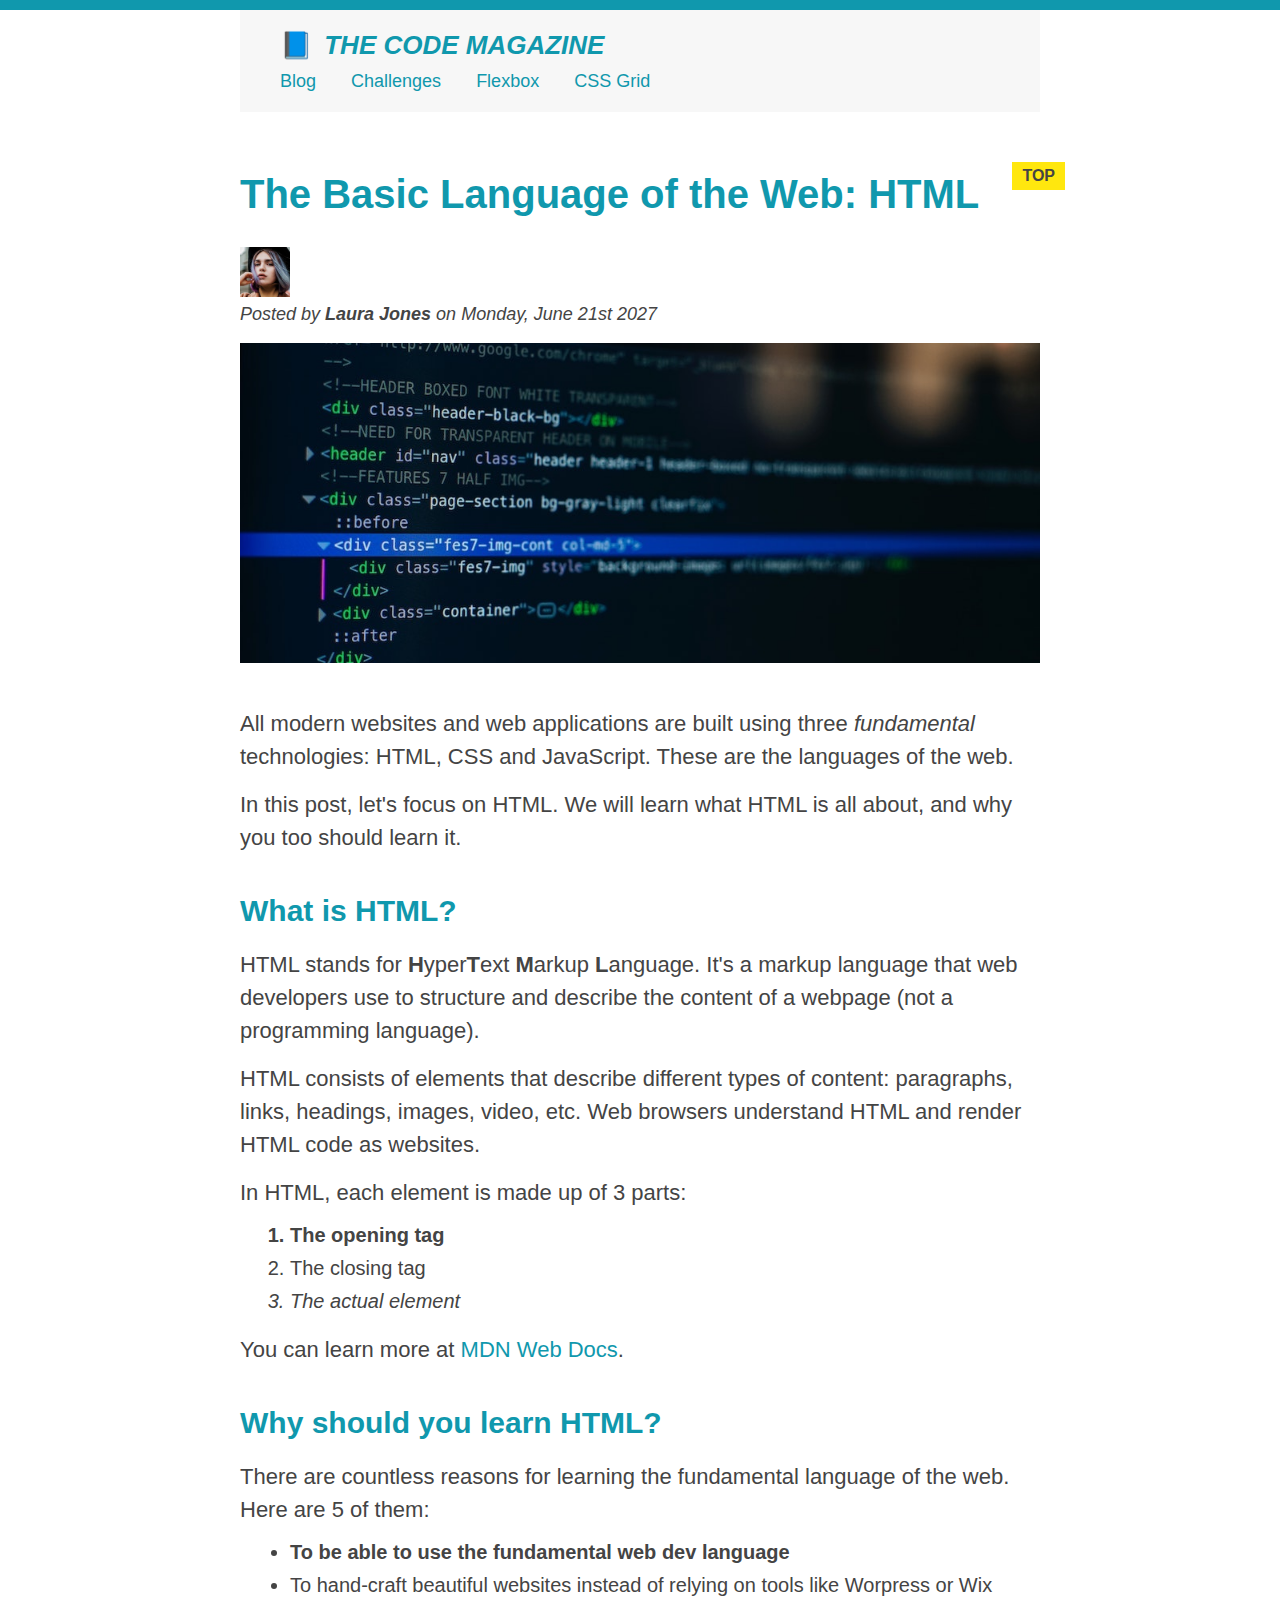
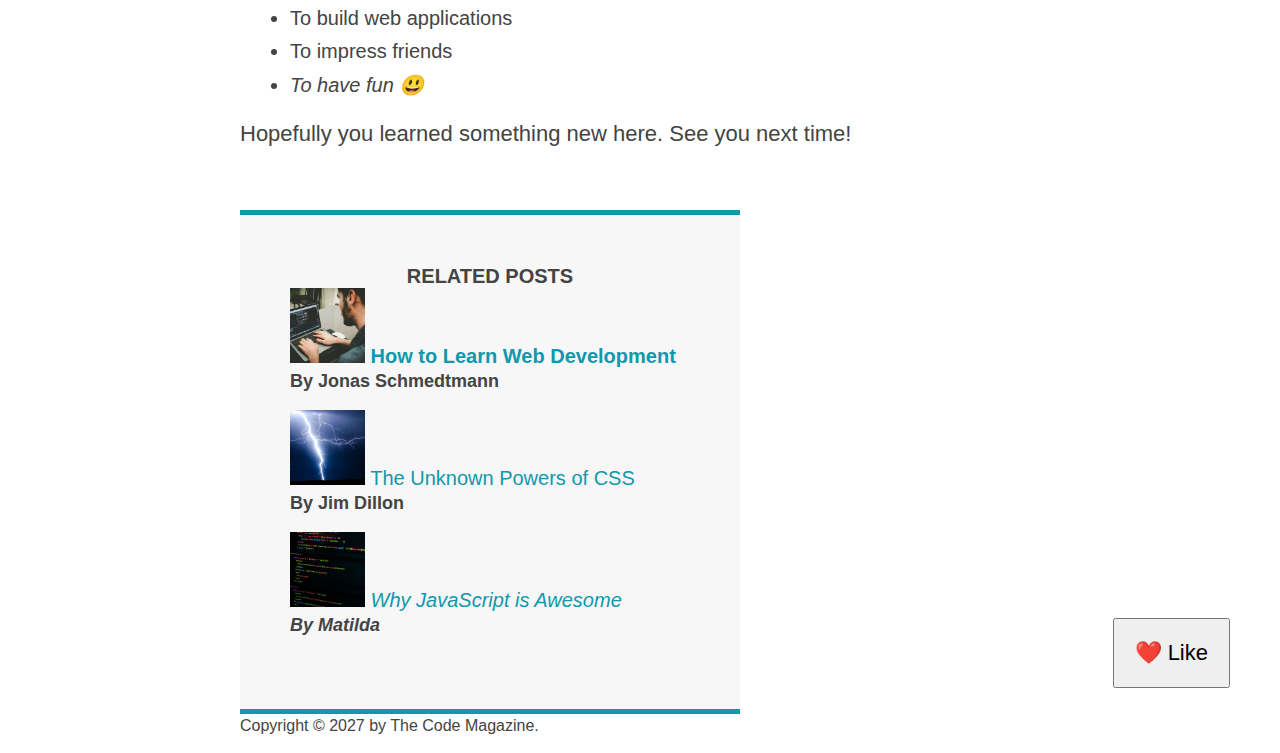
==== 04-CSS-Layouts/index.html @ ec036e2b "CSS layouts - Initial setup" ====
<!DOCTYPE html>
<html lang="en">
  <head>
    <meta charset="UTF-8" />
    <link href="style.css" rel="stylesheet" />

    <title>The Basic Language of the Web: HTML</title>
  </head>

  <body>
    <!--
    <h1>The Basic Language of the Web: HTML</h1>
    <h2>The Basic Language of the Web: HTML</h2>
    <h3>The Basic Language of the Web: HTML</h3>
    <h4>The Basic Language of the Web: HTML</h4>
    <h5>The Basic Language of the Web: HTML</h5>
    <h6>The Basic Language of the Web: HTML</h6>
    -->

    <div class="container">
      <header class="main-header">
        <h1>📘 The Code Magazine</h1>

        <nav>
          <!-- <strong>This is the navigation</strong> -->
          <a href="blog.html">Blog</a>
          <a href="#">Challenges</a>
          <a href="#">Flexbox</a>
          <a href="#">CSS Grid</a>
        </nav>
      </header>

      <article>
        <header class="post-header">
          <h2>The Basic Language of the Web: HTML</h2>

          <img
            src="img/laura-jones.jpg"
            alt="Headshot of Laura Jones"
            height="50"
            width="50"
            class="author-img"
          />

          <p id="author" class="author">
            Posted by <strong>Laura Jones</strong> on Monday, June 21st 2027
          </p>

          <img
            src="img/post-img.jpg"
            alt="HTML code on a screen"
            width="500"
            height="200"
            class="post-img"
          />
          <button>❤️ Like</button>
        </header>

        <p>
          All modern websites and web applications are built using three
          <em>fundamental</em>
          technologies: HTML, CSS and JavaScript. These are the languages of the
          web.
        </p>

        <p>
          In this post, let's focus on HTML. We will learn what HTML is all
          about, and why you too should learn it.
        </p>

        <h3>What is HTML?</h3>
        <p>
          HTML stands for <strong>H</strong>yper<strong>T</strong>ext
          <strong>M</strong>arkup <strong>L</strong>anguage. It's a markup
          language that web developers use to structure and describe the content
          of a webpage (not a programming language).
        </p>
        <p>
          HTML consists of elements that describe different types of content:
          paragraphs, links, headings, images, video, etc. Web browsers
          understand HTML and render HTML code as websites.
        </p>
        <p>In HTML, each element is made up of 3 parts:</p>

        <ol>
          <li class="first-li">The opening tag</li>
          <li>The closing tag</li>
          <li>The actual element</li>
        </ol>

        <p>
          You can learn more at
          <a
            href="https://developer.mozilla.org/en-US/docs/Web/HTML"
            target="_blank"
            >MDN Web Docs</a
          >.
        </p>

        <h3>Why should you learn HTML?</h3>

        <p>
          There are countless reasons for learning the fundamental language of
          the web. Here are 5 of them:
        </p>

        <ul>
          <li class="first-li">
            To be able to use the fundamental web dev language
          </li>
          <li>
            To hand-craft beautiful websites instead of relying on tools like
            Worpress or Wix
          </li>
          <li>To build web applications</li>
          <li>To impress friends</li>
          <li>To have fun 😃</li>
        </ul>

        <p>Hopefully you learned something new here. See you next time!</p>
      </article>

      <aside>
        <h4>Related posts</h4>

        <ul class="related">
          <li>
            <img
              src="img/related-1.jpg"
              alt="Person programming"
              width="75"
              height="75"
            />
            <a href="#">How to Learn Web Development</a>
            <p class="related-author">By Jonas Schmedtmann</p>
          </li>
          <li>
            <img
              src="img/related-2.jpg"
              alt="Lightning"
              width="75"
              height="75"
            />
            <a href="#">The Unknown Powers of CSS</a>
            <p class="related-author">By Jim Dillon</p>
          </li>
          <li>
            <img
              src="img/related-3.jpg"
              alt="JavaScript code on a screen"
              width="75"
              height="75"
            />
            <a href="#">Why JavaScript is Awesome</a>
            <p class="related-author">By Matilda</p>
          </li>
        </ul>
      </aside>

      <footer>
        <p id="copyright" class="copyright text">
          Copyright &copy; 2027 by The Code Magazine.
        </p>
      </footer>
    </div>
  </body>
</html>
---- 04-CSS-Layouts/style.css ----
* {
  /* border-top: 10px solid #1098ad; */
  margin: 0;
  padding: 0;
}

/* PAGE SECTIONS */
body {
  color: #444;
  font-family: sans-serif;

  border-top: 10px solid #1098ad;
  position: relative;
}

.container {
  width: 800px;
  /* margin-left: auto;
  margin-right: auto; */
  margin: 0 auto;
}

.main-header {
  background-color: #f7f7f7;
  /* padding: 20px;
  padding-left: 40px;
  padding-right: 40px; */
  padding: 20px 40px;
  margin-bottom: 60px;
  /* height: 80px; */
}

nav {
  font-size: 18px;
  /* text-align: center; */
}

article {
  margin-bottom: 60px;
}

.post-header {
  margin-bottom: 40px;
  /* position: relative; */
}

aside {
  background-color: #f7f7f7;
  border-top: 5px solid #1098ad;
  border-bottom: 5px solid #1098ad;
  /* padding-top: 50px;
  padding-bottom: 50px; */
  padding: 50px 0;
  width: 500px;
}

/* SMALLER ELEMENTS */
h1,
h2,
h3 {
  color: #1098ad;
}

h1 {
  font-size: 26px;
  text-transform: uppercase;
  font-style: italic;
}

h2 {
  font-size: 40px;
  margin-bottom: 30px;
}

h3 {
  font-size: 30px;
  margin-bottom: 20px;
  margin-top: 40px;
}

h4 {
  font-size: 20px;
  text-transform: uppercase;
  text-align: center;
}

p {
  font-size: 22px;
  line-height: 1.5;
  margin-bottom: 15px;
}

ul,
ol {
  margin-left: 50px;
  margin-bottom: 20px;
}

li {
  font-size: 20px;
  margin-bottom: 10px;
  /* display: inline; */
}

li:last-child {
  margin-bottom: 0;
}

/* footer p {
  font-size: 16px;
} */

/* article header p {
  font-style: italic;
} */

#author {
  font-style: italic;
  font-size: 18px;
}

#copyright {
  font-size: 16px;
}

.related-author {
  font-size: 18px;
  font-weight: bold;
}

/* ul {
  list-style: none;
} */

.related {
  list-style: none;
}

/* .first-li {
  font-weight: bold;
} */

li:first-child {
  font-weight: bold;
}

li:last-child {
  font-style: italic;
}

/* li:nth-child(even) {
  color: red;
} */

/* Misconception: this won't work! */
article p:first-child {
  color: red;
}

/* Styling links */
a:link {
  color: #1098ad;
  text-decoration: none;
}

a:visited {
  /* color: #777; */
  color: #1098ad;
}

a:hover {
  color: orangered;
  font-weight: bold;
  text-decoration: underline orangered;
}

a:active {
  background-color: black;
  font-style: italic;
}
/* LVHA */

.post-img {
  width: 100%;
  height: auto;
}

nav a:link {
  /* background-color: orangered;
  margin: 20px;
  padding: 20px;

  display: block; */

  margin-right: 30px;
  margin-top: 10px;
  display: inline-block;
}

nav a:link:last-child {
  margin-right: 0;
}

button {
  font-size: 22px;
  padding: 20px;
  cursor: pointer;

  position: absolute;
  /* top: 50px;
  left: 50px; */
  bottom: 50px;
  right: 50px;
}

h1::first-letter {
  font-style: normal;
  margin-right: 5px;
}

/* h3 + p::first-line {
  color: red;
} */

h2 {
  /* background-color: orange; */
  position: relative;
}

h2::before {
  content: 'TOP';
  background-color: #ffe70e;
  color: #444;
  font-size: 16px;
  font-weight: bold;
  display: inline-block;
  padding: 5px 10px;
  position: absolute;
  top: -10px;
  right: -25px;
}

/* Resolving conflicts */
/* #copyright {
  color: red;
}

.copyright {
  color: blue;
}

.text {
  color: yellow;
}

footer p {
  color: green !important;
} */

/* nav a:link,
nav p {
  font-size: 18px;
} */
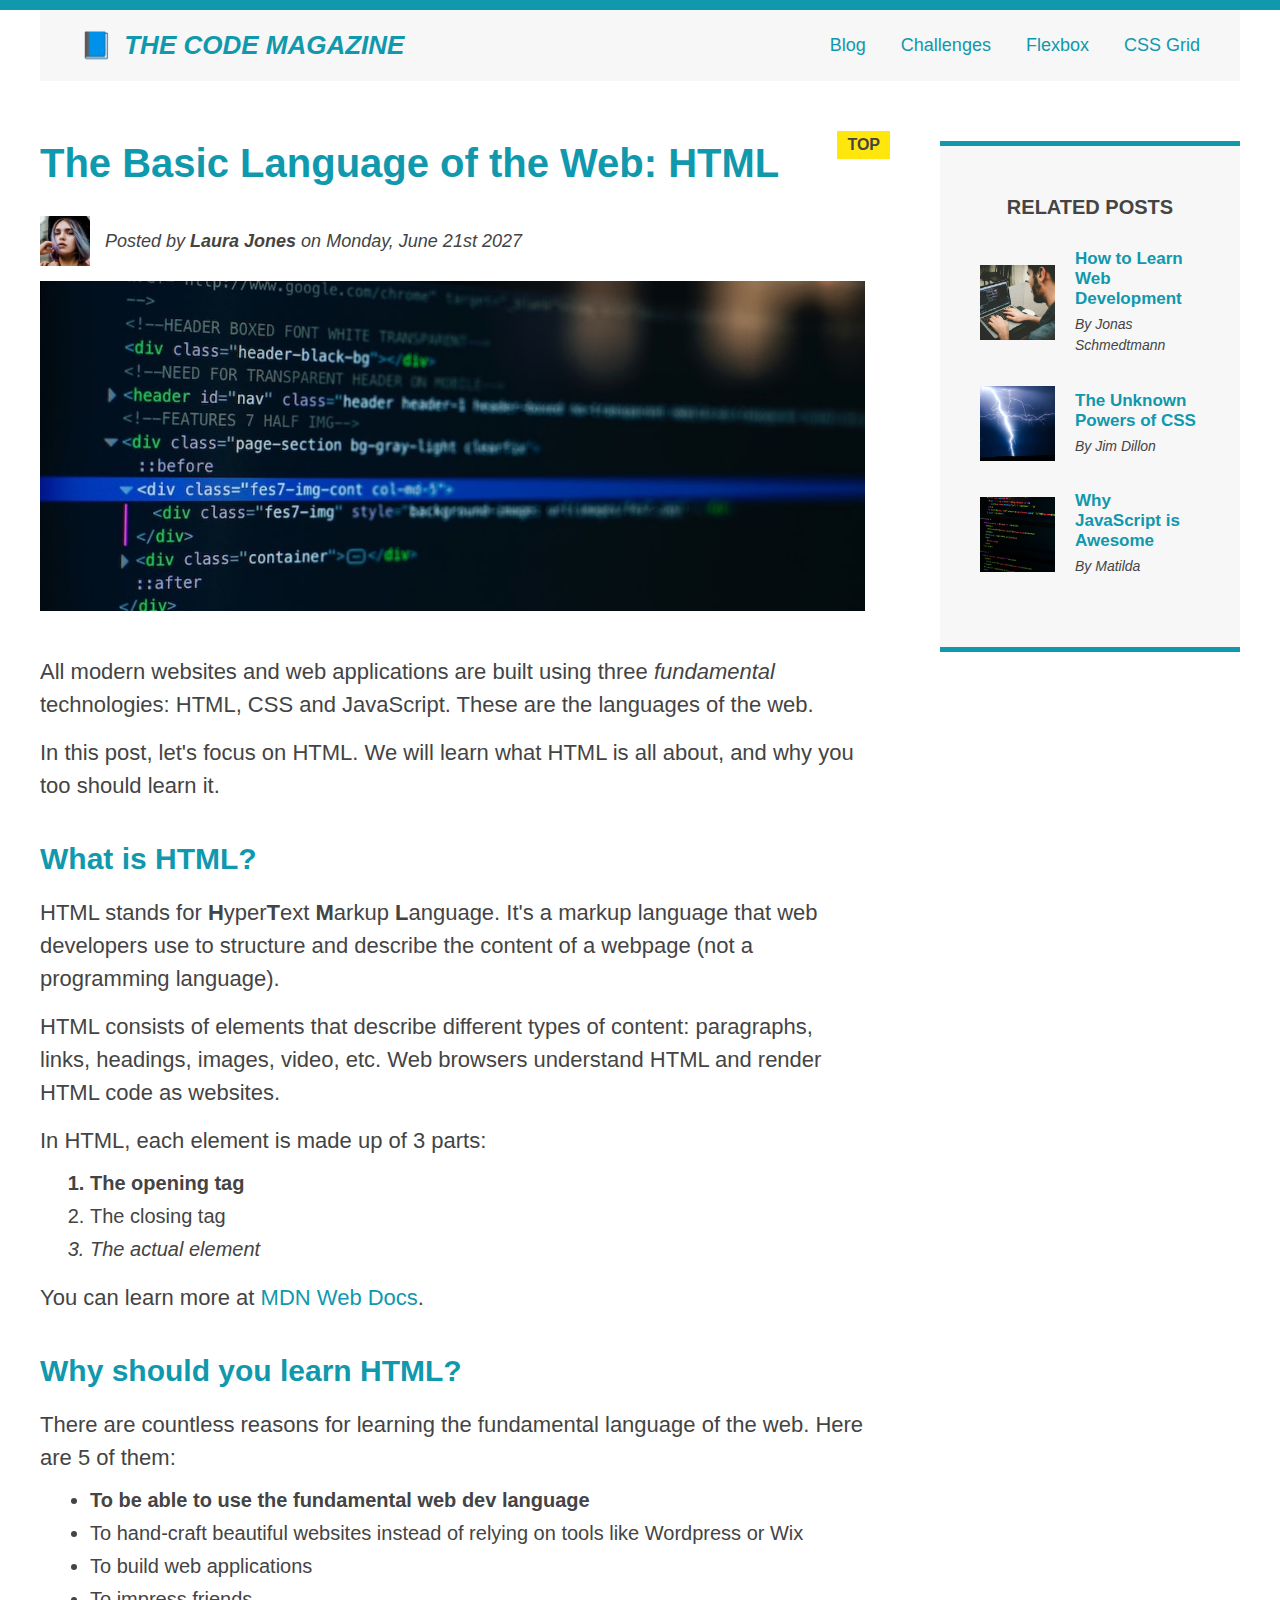
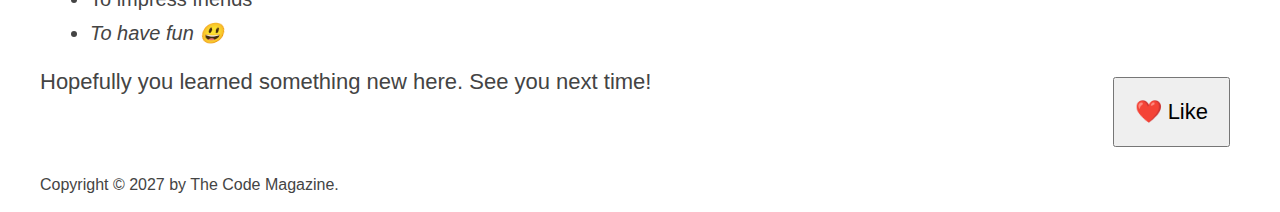
==== commit e3c7dca8: "CSS layouts - Flexbox" ====
--- a/04-CSS-Layouts/index.html
+++ b/04-CSS-Layouts/index.html
@@ -23,139 +23,151 @@
 
         <nav>
           <!-- <strong>This is the navigation</strong> -->
-          <a href="blog.html">Blog</a>
+          <a href="./blog.html">Blog</a>
           <a href="#">Challenges</a>
-          <a href="#">Flexbox</a>
-          <a href="#">CSS Grid</a>
+          <a href="./flexbox.html">Flexbox</a>
+          <a href="./css-grid.html">CSS Grid</a>
         </nav>
       </header>
 
-      <article>
-        <header class="post-header">
-          <h2>The Basic Language of the Web: HTML</h2>
+      <div class="row">
+        <article>
+          <header class="post-header">
+            <h2>The Basic Language of the Web: HTML</h2>
 
-          <img
-            src="img/laura-jones.jpg"
-            alt="Headshot of Laura Jones"
-            height="50"
-            width="50"
-            class="author-img"
-          />
+            <div class="author-box">
+              <img
+                src="img/laura-jones.jpg"
+                alt="Laura Jones"
+                height="50"
+                width="50"
+                class="author-img"
+              />
 
-          <p id="author" class="author">
-            Posted by <strong>Laura Jones</strong> on Monday, June 21st 2027
+              <p id="author" class="author">
+                Posted by <strong>Laura Jones</strong> on Monday, June 21st 2027
+              </p>
+            </div>
+
+            <img
+              src="img/post-img.jpg"
+              alt="HTML code on a screen"
+              width="500"
+              height="200"
+              class="post-img"
+            />
+            <button>❤️ Like</button>
+          </header>
+
+          <p>
+            All modern websites and web applications are built using three
+            <em>fundamental</em>
+            technologies: HTML, CSS and JavaScript. These are the languages of
+            the web.
           </p>
 
-          <img
-            src="img/post-img.jpg"
-            alt="HTML code on a screen"
-            width="500"
-            height="200"
-            class="post-img"
-          />
-          <button>❤️ Like</button>
-        </header>
+          <p>
+            In this post, let's focus on HTML. We will learn what HTML is all
+            about, and why you too should learn it.
+          </p>
 
-        <p>
-          All modern websites and web applications are built using three
-          <em>fundamental</em>
-          technologies: HTML, CSS and JavaScript. These are the languages of the
-          web.
-        </p>
+          <h3>What is HTML?</h3>
+          <p>
+            HTML stands for <strong>H</strong>yper<strong>T</strong>ext
+            <strong>M</strong>arkup <strong>L</strong>anguage. It's a markup
+            language that web developers use to structure and describe the
+            content of a webpage (not a programming language).
+          </p>
+          <p>
+            HTML consists of elements that describe different types of content:
+            paragraphs, links, headings, images, video, etc. Web browsers
+            understand HTML and render HTML code as websites.
+          </p>
+          <p>In HTML, each element is made up of 3 parts:</p>
 
-        <p>
-          In this post, let's focus on HTML. We will learn what HTML is all
-          about, and why you too should learn it.
-        </p>
+          <ol>
+            <li class="first-li">The opening tag</li>
+            <li>The closing tag</li>
+            <li>The actual element</li>
+          </ol>
 
-        <h3>What is HTML?</h3>
-        <p>
-          HTML stands for <strong>H</strong>yper<strong>T</strong>ext
-          <strong>M</strong>arkup <strong>L</strong>anguage. It's a markup
-          language that web developers use to structure and describe the content
-          of a webpage (not a programming language).
-        </p>
-        <p>
-          HTML consists of elements that describe different types of content:
-          paragraphs, links, headings, images, video, etc. Web browsers
-          understand HTML and render HTML code as websites.
-        </p>
-        <p>In HTML, each element is made up of 3 parts:</p>
+          <p>
+            You can learn more at
+            <a
+              href="https://developer.mozilla.org/en-US/docs/Web/HTML"
+              target="_blank"
+              >MDN Web Docs</a
+            >.
+          </p>
 
-        <ol>
-          <li class="first-li">The opening tag</li>
-          <li>The closing tag</li>
-          <li>The actual element</li>
-        </ol>
+          <h3>Why should you learn HTML?</h3>
 
-        <p>
-          You can learn more at
-          <a
-            href="https://developer.mozilla.org/en-US/docs/Web/HTML"
-            target="_blank"
-            >MDN Web Docs</a
-          >.
-        </p>
+          <p>
+            There are countless reasons for learning the fundamental language of
+            the web. Here are 5 of them:
+          </p>
 
-        <h3>Why should you learn HTML?</h3>
+          <ul>
+            <li class="first-li">
+              To be able to use the fundamental web dev language
+            </li>
+            <li>
+              To hand-craft beautiful websites instead of relying on tools like
+              Wordpress or Wix
+            </li>
+            <li>To build web applications</li>
+            <li>To impress friends</li>
+            <li>To have fun 😃</li>
+          </ul>
 
-        <p>
-          There are countless reasons for learning the fundamental language of
-          the web. Here are 5 of them:
-        </p>
+          <p>Hopefully you learned something new here. See you next time!</p>
+        </article>
 
-        <ul>
-          <li class="first-li">
-            To be able to use the fundamental web dev language
-          </li>
-          <li>
-            To hand-craft beautiful websites instead of relying on tools like
-            Worpress or Wix
-          </li>
-          <li>To build web applications</li>
-          <li>To impress friends</li>
-          <li>To have fun 😃</li>
-        </ul>
+        <aside>
+          <h4>Related posts</h4>
 
-        <p>Hopefully you learned something new here. See you next time!</p>
-      </article>
-
-      <aside>
-        <h4>Related posts</h4>
-
-        <ul class="related">
-          <li>
-            <img
-              src="img/related-1.jpg"
-              alt="Person programming"
-              width="75"
-              height="75"
-            />
-            <a href="#">How to Learn Web Development</a>
-            <p class="related-author">By Jonas Schmedtmann</p>
-          </li>
-          <li>
-            <img
-              src="img/related-2.jpg"
-              alt="Lightning"
-              width="75"
-              height="75"
-            />
-            <a href="#">The Unknown Powers of CSS</a>
-            <p class="related-author">By Jim Dillon</p>
-          </li>
-          <li>
-            <img
-              src="img/related-3.jpg"
-              alt="JavaScript code on a screen"
-              width="75"
-              height="75"
-            />
-            <a href="#">Why JavaScript is Awesome</a>
-            <p class="related-author">By Matilda</p>
-          </li>
-        </ul>
-      </aside>
+          <ul class="related">
+            <li class="related-post">
+              <img
+                src="img/related-1.jpg"
+                alt="Person programming"
+                width="75"
+                height="75"
+              />
+              <div>
+                <a href="#" class="related-link"
+                  >How to Learn Web Development</a
+                >
+                <p class="related-author">By Jonas Schmedtmann</p>
+              </div>
+            </li>
+            <li class="related-post">
+              <img
+                src="img/related-2.jpg"
+                alt="Lightning"
+                width="75"
+                height="75"
+              />
+              <div>
+                <a href="#" class="related-link">The Unknown Powers of CSS</a>
+                <p class="related-author">By Jim Dillon</p>
+              </div>
+            </li>
+            <li class="related-post">
+              <img
+                src="img/related-3.jpg"
+                alt="JavaScript code on a screen"
+                width="75"
+                height="75"
+              />
+              <div>
+                <a href="#" class="related-link">Why JavaScript is Awesome</a>
+                <p class="related-author">By Matilda</p>
+              </div>
+            </li>
+          </ul>
+        </aside>
+      </div>
 
       <footer>
         <p id="copyright" class="copyright text">
--- a/04-CSS-Layouts/style.css
+++ b/04-CSS-Layouts/style.css
@@ -2,6 +2,7 @@
   /* border-top: 10px solid #1098ad; */
   margin: 0;
   padding: 0;
+  box-sizing: border-box;
 }
 
 /* PAGE SECTIONS */
@@ -14,7 +15,7 @@
 }
 
 .container {
-  width: 800px;
+  width: 1200px;
   /* margin-left: auto;
   margin-right: auto; */
   margin: 0 auto;
@@ -50,7 +51,7 @@
   border-bottom: 5px solid #1098ad;
   /* padding-top: 50px;
   padding-bottom: 50px; */
-  padding: 50px 0;
+  padding: 50px 40px;
   width: 500px;
 }
 
@@ -82,6 +83,7 @@
   font-size: 20px;
   text-transform: uppercase;
   text-align: center;
+  margin-bottom: 30px;
 }
 
 p {
@@ -134,6 +136,7 @@
 
 .related {
   list-style: none;
+  margin-left: 0;
 }
 
 /* .first-li {
@@ -193,7 +196,6 @@
   display: block; */
 
   margin-right: 30px;
-  margin-top: 10px;
   display: inline-block;
 }
 
@@ -261,3 +263,60 @@
 nav p {
   font-size: 18px;
 } */
+
+/* FLEXBOX */
+
+.main-header {
+  display: flex;
+  align-items: center;
+  justify-content: space-between;
+}
+
+.author-box {
+  display: flex;
+  align-items: center;
+  gap: 15px;
+  margin-bottom: 15px;
+}
+
+.author {
+  margin-bottom: 0;
+}
+
+.related-post {
+  display: flex;
+  align-items: center;
+  gap: 20px;
+  margin-bottom: 30px;
+}
+
+.related-link:link {
+  font-size: 17px;
+  font-weight: bold;
+  font-style: normal;
+  display: block;
+  margin-bottom: 5px;
+}
+
+.related-author {
+  margin: 0;
+  font-size: 14px;
+  font-weight: normal;
+  font-style: italic;
+}
+
+.row {
+  display: flex;
+  align-items: flex-start;
+  gap: 75px;
+  margin-bottom: 60px;
+}
+
+article {
+  flex: 1;
+  margin-bottom: 0;
+}
+
+aside {
+  flex: 0 0 300px;
+}
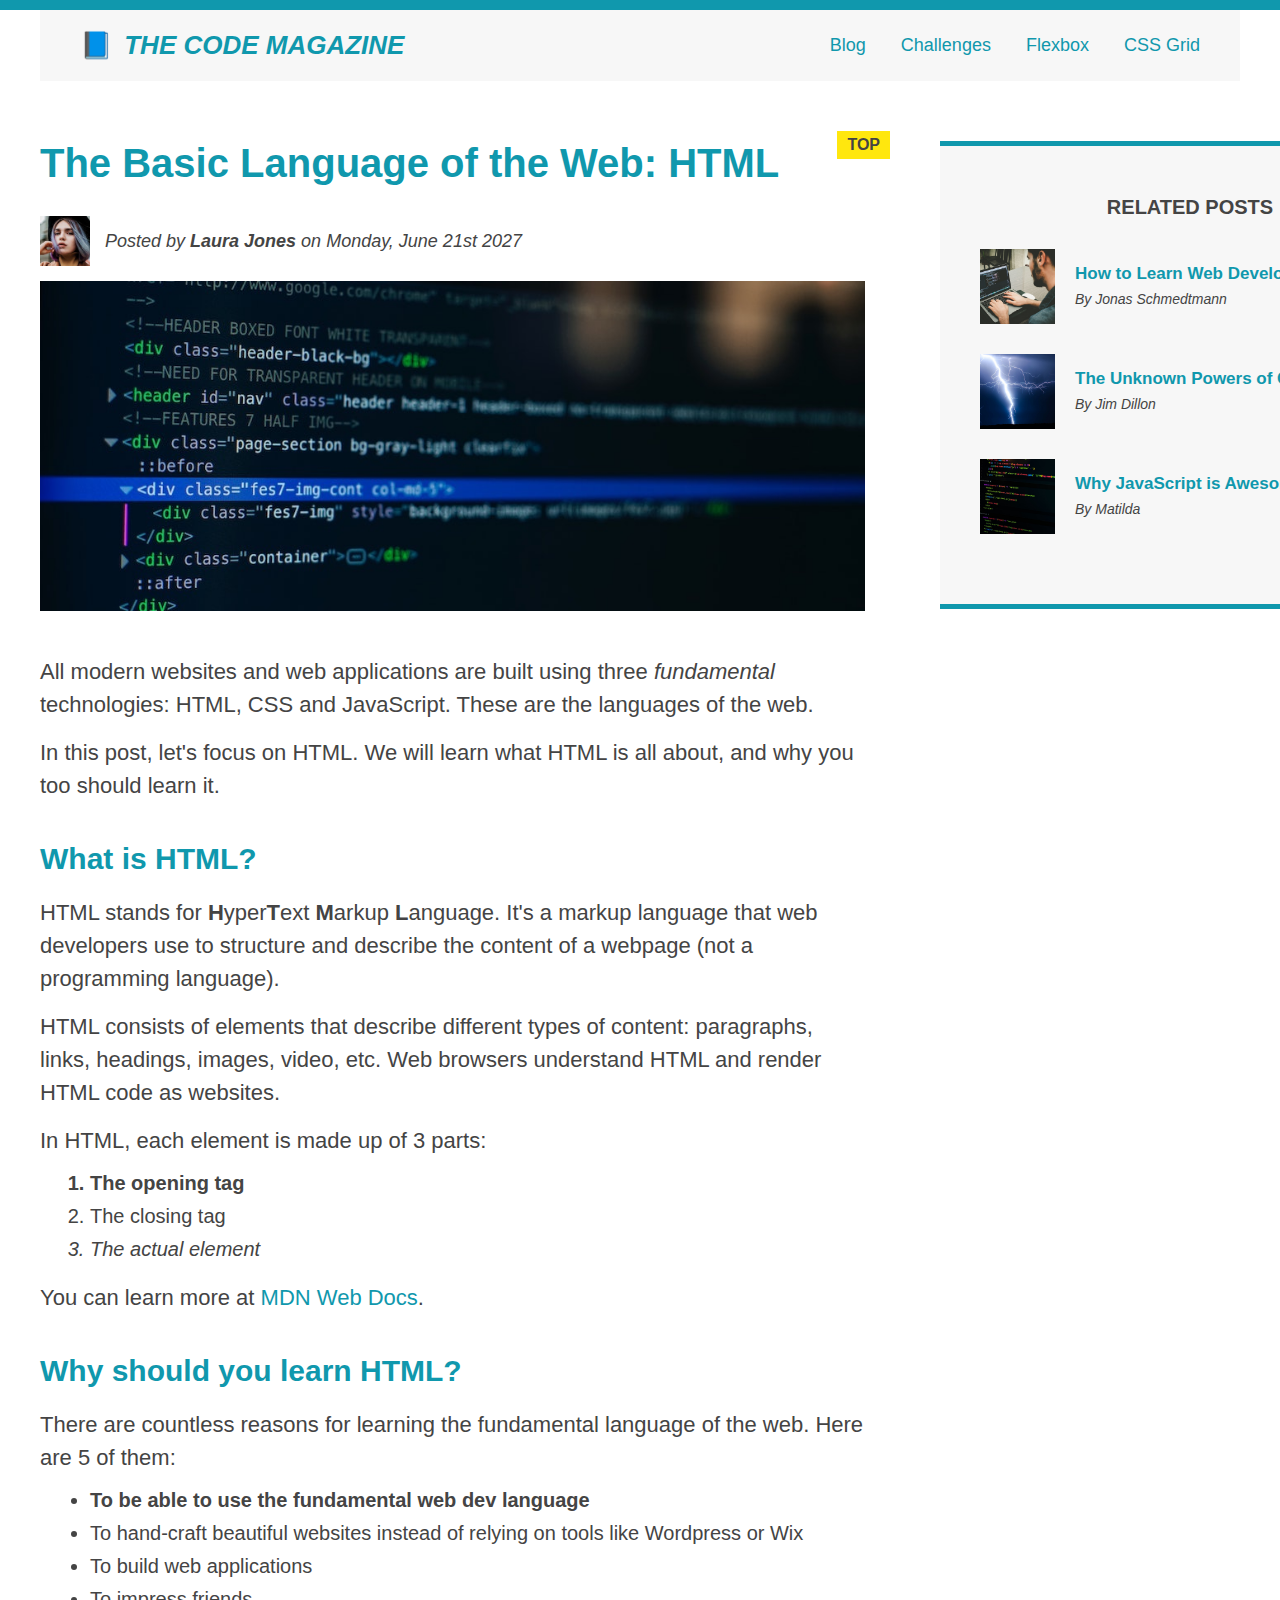
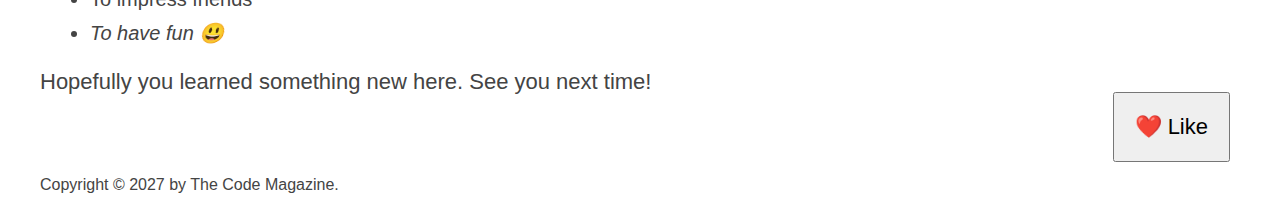
==== commit 7019311b: "CSS layouts - CSS Grid" ====
--- a/04-CSS-Layouts/index.html
+++ b/04-CSS-Layouts/index.html
@@ -30,144 +30,142 @@
         </nav>
       </header>
 
-      <div class="row">
-        <article>
-          <header class="post-header">
-            <h2>The Basic Language of the Web: HTML</h2>
+      <!-- <div class="row"> -->
+      <article>
+        <header class="post-header">
+          <h2>The Basic Language of the Web: HTML</h2>
 
-            <div class="author-box">
-              <img
-                src="img/laura-jones.jpg"
-                alt="Laura Jones"
-                height="50"
-                width="50"
-                class="author-img"
-              />
+          <div class="author-box">
+            <img
+              src="img/laura-jones.jpg"
+              alt="Laura Jones"
+              height="50"
+              width="50"
+              class="author-img"
+            />
 
-              <p id="author" class="author">
-                Posted by <strong>Laura Jones</strong> on Monday, June 21st 2027
-              </p>
+            <p id="author" class="author">
+              Posted by <strong>Laura Jones</strong> on Monday, June 21st 2027
+            </p>
+          </div>
+
+          <img
+            src="img/post-img.jpg"
+            alt="HTML code on a screen"
+            width="500"
+            height="200"
+            class="post-img"
+          />
+          <button>❤️ Like</button>
+        </header>
+
+        <p>
+          All modern websites and web applications are built using three
+          <em>fundamental</em>
+          technologies: HTML, CSS and JavaScript. These are the languages of the
+          web.
+        </p>
+
+        <p>
+          In this post, let's focus on HTML. We will learn what HTML is all
+          about, and why you too should learn it.
+        </p>
+
+        <h3>What is HTML?</h3>
+        <p>
+          HTML stands for <strong>H</strong>yper<strong>T</strong>ext
+          <strong>M</strong>arkup <strong>L</strong>anguage. It's a markup
+          language that web developers use to structure and describe the content
+          of a webpage (not a programming language).
+        </p>
+        <p>
+          HTML consists of elements that describe different types of content:
+          paragraphs, links, headings, images, video, etc. Web browsers
+          understand HTML and render HTML code as websites.
+        </p>
+        <p>In HTML, each element is made up of 3 parts:</p>
+
+        <ol>
+          <li class="first-li">The opening tag</li>
+          <li>The closing tag</li>
+          <li>The actual element</li>
+        </ol>
+
+        <p>
+          You can learn more at
+          <a
+            href="https://developer.mozilla.org/en-US/docs/Web/HTML"
+            target="_blank"
+            >MDN Web Docs</a
+          >.
+        </p>
+
+        <h3>Why should you learn HTML?</h3>
+
+        <p>
+          There are countless reasons for learning the fundamental language of
+          the web. Here are 5 of them:
+        </p>
+
+        <ul>
+          <li class="first-li">
+            To be able to use the fundamental web dev language
+          </li>
+          <li>
+            To hand-craft beautiful websites instead of relying on tools like
+            Wordpress or Wix
+          </li>
+          <li>To build web applications</li>
+          <li>To impress friends</li>
+          <li>To have fun 😃</li>
+        </ul>
+
+        <p>Hopefully you learned something new here. See you next time!</p>
+      </article>
+
+      <aside>
+        <h4>Related posts</h4>
+
+        <ul class="related">
+          <li class="related-post">
+            <img
+              src="img/related-1.jpg"
+              alt="Person programming"
+              width="75"
+              height="75"
+            />
+            <div>
+              <a href="#" class="related-link">How to Learn Web Development</a>
+              <p class="related-author">By Jonas Schmedtmann</p>
             </div>
-
+          </li>
+          <li class="related-post">
             <img
-              src="img/post-img.jpg"
-              alt="HTML code on a screen"
-              width="500"
-              height="200"
-              class="post-img"
+              src="img/related-2.jpg"
+              alt="Lightning"
+              width="75"
+              height="75"
             />
-            <button>❤️ Like</button>
-          </header>
-
-          <p>
-            All modern websites and web applications are built using three
-            <em>fundamental</em>
-            technologies: HTML, CSS and JavaScript. These are the languages of
-            the web.
-          </p>
-
-          <p>
-            In this post, let's focus on HTML. We will learn what HTML is all
-            about, and why you too should learn it.
-          </p>
-
-          <h3>What is HTML?</h3>
-          <p>
-            HTML stands for <strong>H</strong>yper<strong>T</strong>ext
-            <strong>M</strong>arkup <strong>L</strong>anguage. It's a markup
-            language that web developers use to structure and describe the
-            content of a webpage (not a programming language).
-          </p>
-          <p>
-            HTML consists of elements that describe different types of content:
-            paragraphs, links, headings, images, video, etc. Web browsers
-            understand HTML and render HTML code as websites.
-          </p>
-          <p>In HTML, each element is made up of 3 parts:</p>
-
-          <ol>
-            <li class="first-li">The opening tag</li>
-            <li>The closing tag</li>
-            <li>The actual element</li>
-          </ol>
-
-          <p>
-            You can learn more at
-            <a
-              href="https://developer.mozilla.org/en-US/docs/Web/HTML"
-              target="_blank"
-              >MDN Web Docs</a
-            >.
-          </p>
-
-          <h3>Why should you learn HTML?</h3>
-
-          <p>
-            There are countless reasons for learning the fundamental language of
-            the web. Here are 5 of them:
-          </p>
-
-          <ul>
-            <li class="first-li">
-              To be able to use the fundamental web dev language
-            </li>
-            <li>
-              To hand-craft beautiful websites instead of relying on tools like
-              Wordpress or Wix
-            </li>
-            <li>To build web applications</li>
-            <li>To impress friends</li>
-            <li>To have fun 😃</li>
-          </ul>
-
-          <p>Hopefully you learned something new here. See you next time!</p>
-        </article>
-
-        <aside>
-          <h4>Related posts</h4>
-
-          <ul class="related">
-            <li class="related-post">
-              <img
-                src="img/related-1.jpg"
-                alt="Person programming"
-                width="75"
-                height="75"
-              />
-              <div>
-                <a href="#" class="related-link"
-                  >How to Learn Web Development</a
-                >
-                <p class="related-author">By Jonas Schmedtmann</p>
-              </div>
-            </li>
-            <li class="related-post">
-              <img
-                src="img/related-2.jpg"
-                alt="Lightning"
-                width="75"
-                height="75"
-              />
-              <div>
-                <a href="#" class="related-link">The Unknown Powers of CSS</a>
-                <p class="related-author">By Jim Dillon</p>
-              </div>
-            </li>
-            <li class="related-post">
-              <img
-                src="img/related-3.jpg"
-                alt="JavaScript code on a screen"
-                width="75"
-                height="75"
-              />
-              <div>
-                <a href="#" class="related-link">Why JavaScript is Awesome</a>
-                <p class="related-author">By Matilda</p>
-              </div>
-            </li>
-          </ul>
-        </aside>
-      </div>
+            <div>
+              <a href="#" class="related-link">The Unknown Powers of CSS</a>
+              <p class="related-author">By Jim Dillon</p>
+            </div>
+          </li>
+          <li class="related-post">
+            <img
+              src="img/related-3.jpg"
+              alt="JavaScript code on a screen"
+              width="75"
+              height="75"
+            />
+            <div>
+              <a href="#" class="related-link">Why JavaScript is Awesome</a>
+              <p class="related-author">By Matilda</p>
+            </div>
+          </li>
+        </ul>
+      </aside>
+      <!-- </div> -->
 
       <footer>
         <p id="copyright" class="copyright text">
--- a/04-CSS-Layouts/style.css
+++ b/04-CSS-Layouts/style.css
@@ -27,7 +27,6 @@
   padding-left: 40px;
   padding-right: 40px; */
   padding: 20px 40px;
-  margin-bottom: 60px;
   /* height: 80px; */
 }
 
@@ -36,9 +35,9 @@
   /* text-align: center; */
 }
 
-article {
+/* article {
   margin-bottom: 60px;
-}
+} */
 
 .post-header {
   margin-bottom: 40px;
@@ -305,7 +304,7 @@
   font-style: italic;
 }
 
-.row {
+/* .row {
   display: flex;
   align-items: flex-start;
   gap: 75px;
@@ -319,4 +318,28 @@
 
 aside {
   flex: 0 0 300px;
-}
+} */
+
+/* CSS GRID */
+.container {
+  display: grid;
+  grid-template-columns: 1fr 300px;
+  column-gap: 75px;
+  row-gap: 60px;
+  align-items: start;
+}
+
+.main-header {
+  grid-column: 1 / -1;
+}
+
+/* article {
+}
+
+aside {
+  align-self: start;
+} */
+
+footer {
+  grid-column: 1 / span 2;
+}
